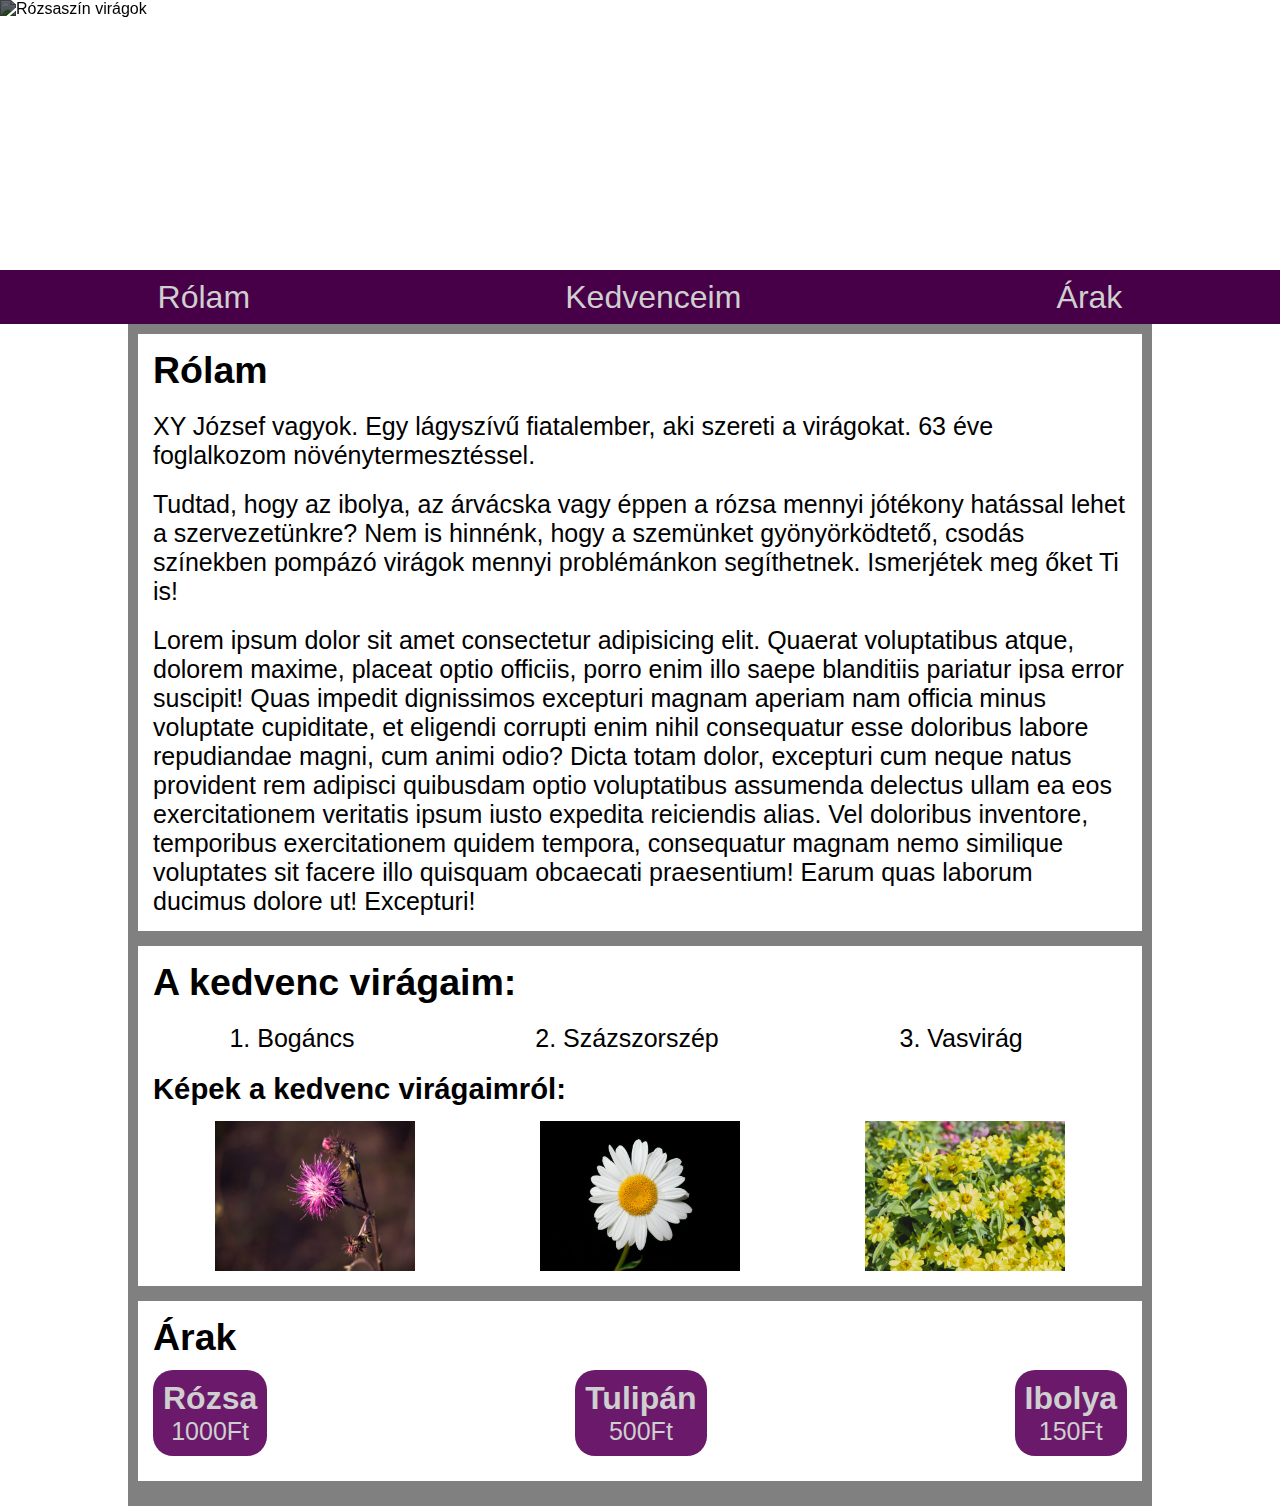
==== first_task/index.html @ 2f044973 "Merge pull request #1 from tralk331/tralkke" ====
<!DOCTYPE html>
<html lang="en">
  <head>
    <meta charset="UTF-8" />
    <meta http-equiv="X-UA-Compatible" content="IE=edge" />
    <meta name="viewport" content="width=device-width, initial-scale=1.0" />
    <link rel="stylesheet" href="./css/style.css" />
    <title>József Virágos kertje</title>
  </head>
  <body>
    <header>
      <h1>Józsi Virágai</h1>
      <img
        src="./assets/virag2.jpg"
        alt="Rózsaszín virágok"
        width="100%"
        height="200px"
      />
    </header>
    <nav>
      <ul class="nav-list">
        <li class="nav-item">
          <a href="#rolam">Rólam</a>
        </li>
        <li class="nav-item">
          <a href="#kedvenceim">Kedvenceim</a>
        </li>
        <li class="nav-item">
          <a href="#arak">Árak</a>
        </li>
      </ul>
    </nav>
    <main>
      <section id="rolam">
        <h2>Rólam</h2>
        <p>
          XY József vagyok. Egy lágyszívű fiatalember, aki szereti a virágokat.
          63 éve foglalkozom növénytermesztéssel.
        </p>
        <p>
          Tudtad, hogy az ibolya, az árvácska vagy éppen a rózsa mennyi jótékony
          hatással lehet a szervezetünkre? Nem is hinnénk, hogy a szemünket
          gyönyörködtető, csodás színekben pompázó virágok mennyi problémánkon
          segíthetnek. Ismerjétek meg őket Ti is!
        </p>
        <p>
          Lorem ipsum dolor sit amet consectetur adipisicing elit. Quaerat
          voluptatibus atque, dolorem maxime, placeat optio officiis, porro enim
          illo saepe blanditiis pariatur ipsa error suscipit! Quas impedit
          dignissimos excepturi magnam aperiam nam officia minus voluptate
          cupiditate, et eligendi corrupti enim nihil consequatur esse doloribus
          labore repudiandae magni, cum animi odio? Dicta totam dolor, excepturi
          cum neque natus provident rem adipisci quibusdam optio voluptatibus
          assumenda delectus ullam ea eos exercitationem veritatis ipsum iusto
          expedita reiciendis alias. Vel doloribus inventore, temporibus
          exercitationem quidem tempora, consequatur magnam nemo similique
          voluptates sit facere illo quisquam obcaecati praesentium! Earum quas
          laborum ducimus dolore ut! Excepturi!
        </p>
      </section>
      <section id="kedvenceim">
        <h2>A kedvenc virágaim:</h2>
        <ol>
          <li>Bogáncs</li>
          <li>Százszorszép</li>
          <li>Vasvirág</li>
        </ol>
        <h3>Képek a kedvenc virágaimról:</h3>
        <div class="flower-pictures">
          <img
            src="./assets/bogancs.jpg"
            width="200px"
            height="150px"
            alt="Bogáncs"
          />
          <img
            src="./assets/sazszort.jpg"
            width="200px"
            height="150px"
            alt="Százszorszép"
          />
          <img
            src="./assets/vasviri.jpg"
            width="200px"
            height="150px"
            alt="Vasvirág"
          />
        </div>
      </section>
      <section id="arak">
        <h2>Árak</h2>
        <div class="price-cards">
          <div class="card">
            <h1>Rózsa</h1>
            <span>1000Ft</span>
          </div>
          <div class="card">
            <h1>Tulipán</h1>
            <span>500Ft</span>
          </div>
          <div class="card">
            <h1>Ibolya</h1>
            <span>150Ft</span>
          </div>
        </div>
      </section>
    </main>
  </body>
</html>
---- first_task/css/style.css ----
* {
  margin: 0;
  padding: 0;
  box-sizing: border-box;
  font-family: sans-serif;
  scroll-behavior: smooth;
}
header {
  width: 100%;
  height: 30vh;
  display: block;
  overflow: hidden;
  position: relative;
}
header img {
  position: absolute;
  height: 100%;
  width: 100%;
  left: 0;
  top: 0;
  object-fit: cover;
  z-index: -1;
  filter: brightness(40%);
}
header h1 {
  display: inline-block;
  position: relative;
  left: 15%;
  top: 50%;
  transform: translate(-15%, -50%);
  color: white;
  font-size: 2.5rem;
}
nav {
  position: sticky;
  top: 0;
  width: 100%;
  height: 6vh;
  background-color: hsl(300, 100%, 14%);
  display: flex;
  align-items: center;
  justify-content: right;
}
nav ul {
  width: 100%;
  display: flex;
  justify-content: space-around;
  list-style-type: none;
}
nav ul li a {
  text-decoration: none;
  color: hsl(0, 0%, 81%);
  font-size: 2rem;
  transition: color 0.25s ease;
}
nav ul li a:hover {
  color: white;
}
main {
  font-size: 25px;
  width: 80%;
  margin: auto;
  background-color: gray;
  padding: 10px;
}
section {
  display: block;
  background-color: white;
  min-height: 20vh;
  margin-bottom: 15px;
  display: flex;
  flex-direction: column;
  padding: 15px;
}
#rolam p {
  margin-top: 20px;
}
#kedvenceim ol {
  display: flex;
  flex-direction: row;
  justify-content: space-around;
  margin: 20px 0px;
}
#kedvenceim h3 {
  margin-bottom: 15px;
}
.flower-pictures {
  display: flex;
  flex-direction: row;
  justify-content: space-around;
  flex-wrap: wrap;
}
.price-cards {
  display: flex;
  justify-content: space-between;
  margin: auto 0px;
}
.card {
  padding: 10px;
  display: flex;
  flex-direction: column;
  justify-content: space-between;
  align-items: center;
  background-color: hsl(300, 61%, 26%);
  color: hsl(0, 0%, 81%);
  border-radius: 20px;
}
.card h1 {
  font-size: 2rem;
}
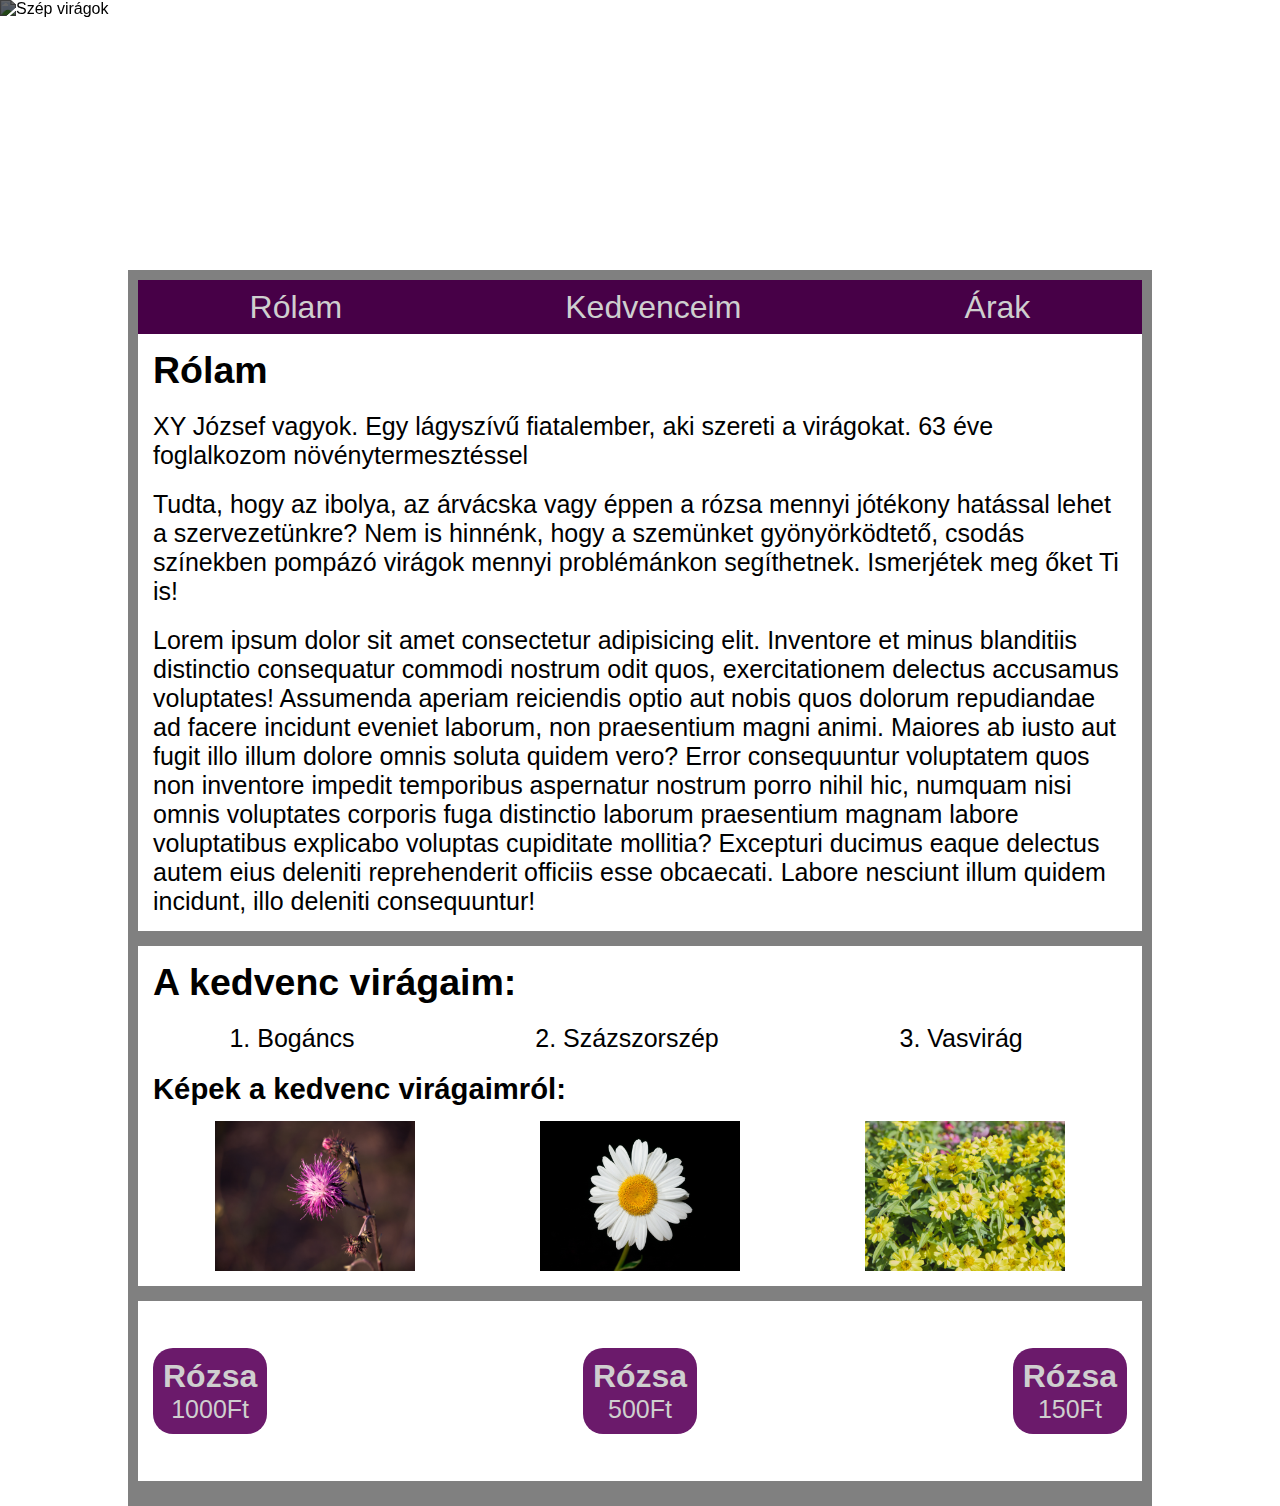
==== commit e28f3fe4: "Create index.html" ====
--- a/first_task/index.html
+++ b/first_task/index.html
@@ -1,109 +1,58 @@
 <!DOCTYPE html>
-<html lang="en">
-  <head>
-    <meta charset="UTF-8" />
-    <meta http-equiv="X-UA-Compatible" content="IE=edge" />
-    <meta name="viewport" content="width=device-width, initial-scale=1.0" />
-    <link rel="stylesheet" href="./css/style.css" />
-    <title>József Virágos kertje</title>
-  </head>
-  <body>
+<html lang="hu">
+<head>
+    <meta charset="UTF-8">
+    <meta http-equiv="X-UA-Compatible" content="IE=edge">
+    <meta name="viewport" content="width=device-width, initial-scale=1.0">
+    <link rel="stylesheet" href="css\style.css">
+    <title>Józsi Virágai</title>
+</head>
+<body>
     <header>
-      <h1>Józsi Virágai</h1>
-      <img
-        src="./assets/virag2.jpg"
-        alt="Rózsaszín virágok"
-        width="100%"
-        height="200px"
-      />
+        <h1>József Virágos kertje</h1>
+        <img src="assets\virag2.jpg" alt="Szép virágok" width="100%" height="200px">
     </header>
-    <nav>
-      <ul class="nav-list">
-        <li class="nav-item">
-          <a href="#rolam">Rólam</a>
-        </li>
-        <li class="nav-item">
-          <a href="#kedvenceim">Kedvenceim</a>
-        </li>
-        <li class="nav-item">
-          <a href="#arak">Árak</a>
-        </li>
-      </ul>
-    </nav>
     <main>
-      <section id="rolam">
-        <h2>Rólam</h2>
-        <p>
-          XY József vagyok. Egy lágyszívű fiatalember, aki szereti a virágokat.
-          63 éve foglalkozom növénytermesztéssel.
-        </p>
-        <p>
-          Tudtad, hogy az ibolya, az árvácska vagy éppen a rózsa mennyi jótékony
-          hatással lehet a szervezetünkre? Nem is hinnénk, hogy a szemünket
-          gyönyörködtető, csodás színekben pompázó virágok mennyi problémánkon
-          segíthetnek. Ismerjétek meg őket Ti is!
-        </p>
-        <p>
-          Lorem ipsum dolor sit amet consectetur adipisicing elit. Quaerat
-          voluptatibus atque, dolorem maxime, placeat optio officiis, porro enim
-          illo saepe blanditiis pariatur ipsa error suscipit! Quas impedit
-          dignissimos excepturi magnam aperiam nam officia minus voluptate
-          cupiditate, et eligendi corrupti enim nihil consequatur esse doloribus
-          labore repudiandae magni, cum animi odio? Dicta totam dolor, excepturi
-          cum neque natus provident rem adipisci quibusdam optio voluptatibus
-          assumenda delectus ullam ea eos exercitationem veritatis ipsum iusto
-          expedita reiciendis alias. Vel doloribus inventore, temporibus
-          exercitationem quidem tempora, consequatur magnam nemo similique
-          voluptates sit facere illo quisquam obcaecati praesentium! Earum quas
-          laborum ducimus dolore ut! Excepturi!
-        </p>
-      </section>
-      <section id="kedvenceim">
-        <h2>A kedvenc virágaim:</h2>
-        <ol>
-          <li>Bogáncs</li>
-          <li>Százszorszép</li>
-          <li>Vasvirág</li>
-        </ol>
-        <h3>Képek a kedvenc virágaimról:</h3>
-        <div class="flower-pictures">
-          <img
-            src="./assets/bogancs.jpg"
-            width="200px"
-            height="150px"
-            alt="Bogáncs"
-          />
-          <img
-            src="./assets/sazszort.jpg"
-            width="200px"
-            height="150px"
-            alt="Százszorszép"
-          />
-          <img
-            src="./assets/vasviri.jpg"
-            width="200px"
-            height="150px"
-            alt="Vasvirág"
-          />
-        </div>
-      </section>
-      <section id="arak">
-        <h2>Árak</h2>
-        <div class="price-cards">
-          <div class="card">
-            <h1>Rózsa</h1>
-            <span>1000Ft</span>
-          </div>
-          <div class="card">
-            <h1>Tulipán</h1>
-            <span>500Ft</span>
-          </div>
-          <div class="card">
-            <h1>Ibolya</h1>
-            <span>150Ft</span>
-          </div>
-        </div>
-      </section>
+        <nav>
+            <ul class="nav-list">
+                <li class="nav-item">   <a href="#rolam">Rólam</a>  </li>
+                <li class="nav-item">   <a href="#kedvenceim">Kedvenceim</a>  </li>
+                <li class="nav-item">   <a href="#arak">Árak</a>  </li>
+            </ul>
+        </nav>
+
+        <section id="rolam">
+            <h2>Rólam</h2>
+            <p>XY József vagyok. Egy lágyszívű fiatalember, aki szereti a virágokat. 63 éve foglalkozom növénytermesztéssel</p>
+            <p>Tudta, hogy az ibolya, az árvácska vagy éppen a rózsa mennyi jótékony hatással lehet a szervezetünkre? Nem is hinnénk, hogy a szemünket gyönyörködtető, csodás színekben pompázó virágok mennyi problémánkon segíthetnek. Ismerjétek meg őket Ti is!</p>
+            <p>Lorem ipsum dolor sit amet consectetur adipisicing elit. Inventore et minus blanditiis distinctio consequatur commodi nostrum odit quos, exercitationem delectus accusamus voluptates! Assumenda aperiam reiciendis optio aut nobis quos dolorum repudiandae ad facere incidunt eveniet laborum, non praesentium magni animi. Maiores ab iusto aut fugit illo illum dolore omnis soluta quidem vero? Error consequuntur voluptatem quos non inventore impedit temporibus aspernatur nostrum porro nihil hic, numquam nisi omnis voluptates corporis fuga distinctio laborum praesentium magnam labore voluptatibus explicabo voluptas cupiditate mollitia? Excepturi ducimus eaque delectus autem eius deleniti reprehenderit officiis esse obcaecati. Labore nesciunt illum quidem incidunt, illo deleniti consequuntur! </p>
+        </section>
+
+        <section id="kedvenceim">
+            <h2>A kedvenc virágaim:</h2>
+            <ol>
+                <li>Bogáncs</li>
+                <li>Százszorszép</li>
+                <li>Vasvirág</li>
+            </ol>
+            <h3>Képek a kedvenc virágaimról:</h3>
+            <div class="flower-pictures">
+                <img src="assets\bogancs.jpg" width="200" height="150">
+                <img src="assets\sazszort.jpg" width="200" height="150">
+                <img src="assets\vasviri.jpg" width="200" height="150">
+            </div>
+        </section>
+
+        <section id="arak">
+
+            <div class="price-cards">
+                <div class="card"><h1>Rózsa</h1><span>1000Ft</span></div>
+                <div class="card"><h1>Rózsa</h1><span>500Ft</span></div>
+                <div class="card"><h1>Rózsa</h1><span>150Ft</span></div>
+            </div>
+
+        </section>
     </main>
-  </body>
+
+</body>
 </html>
